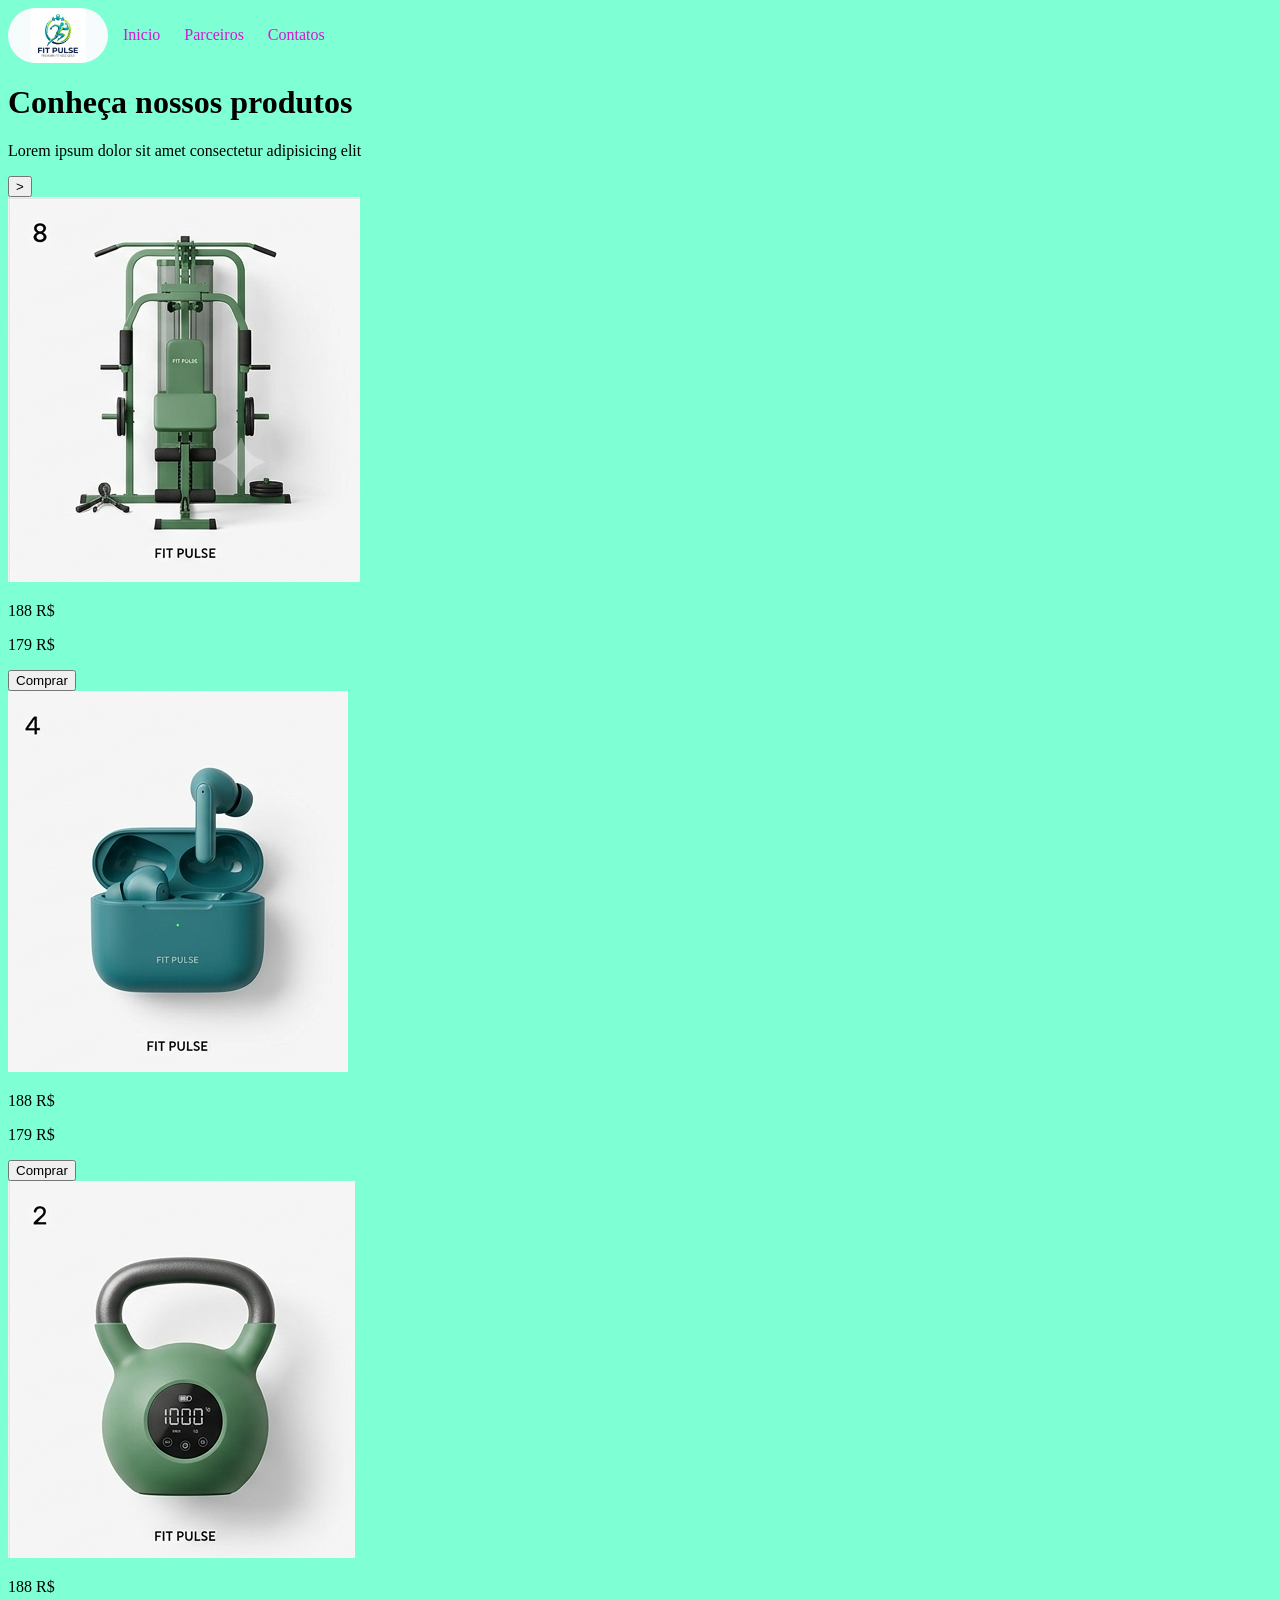
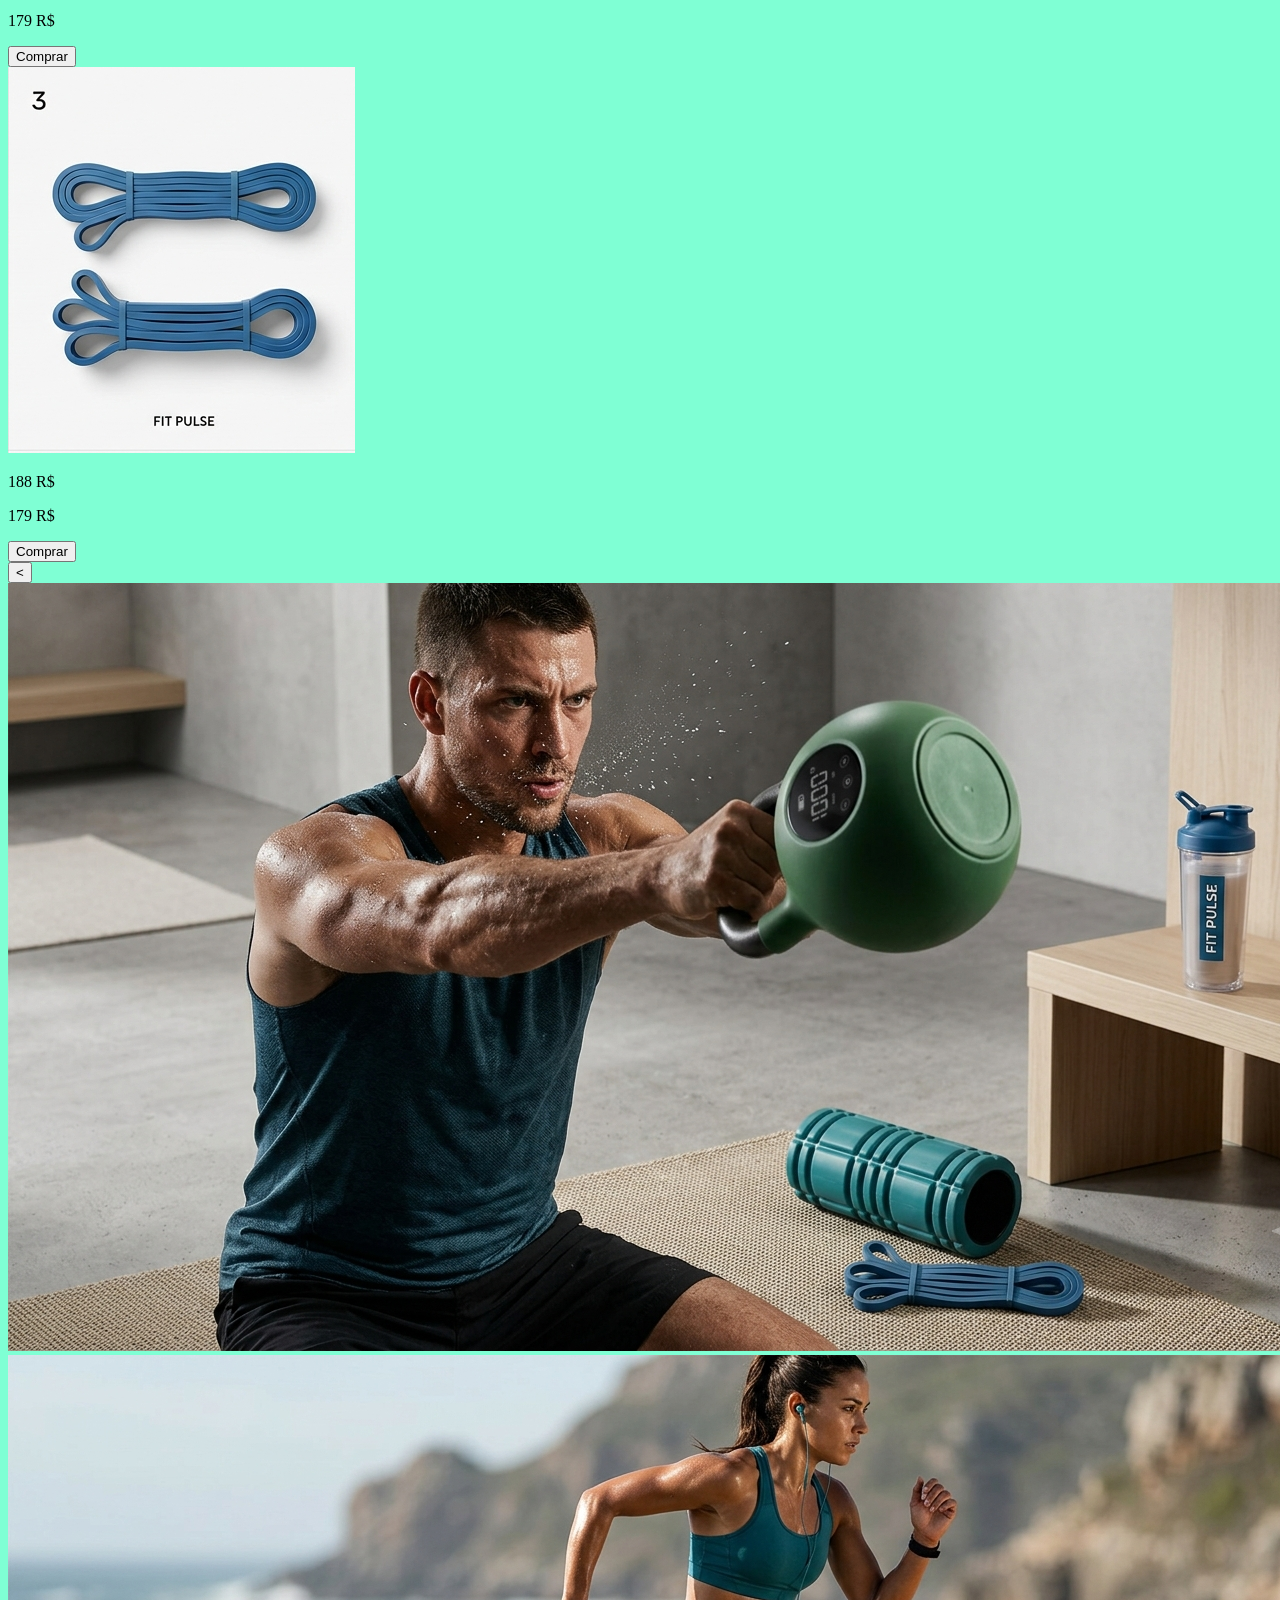
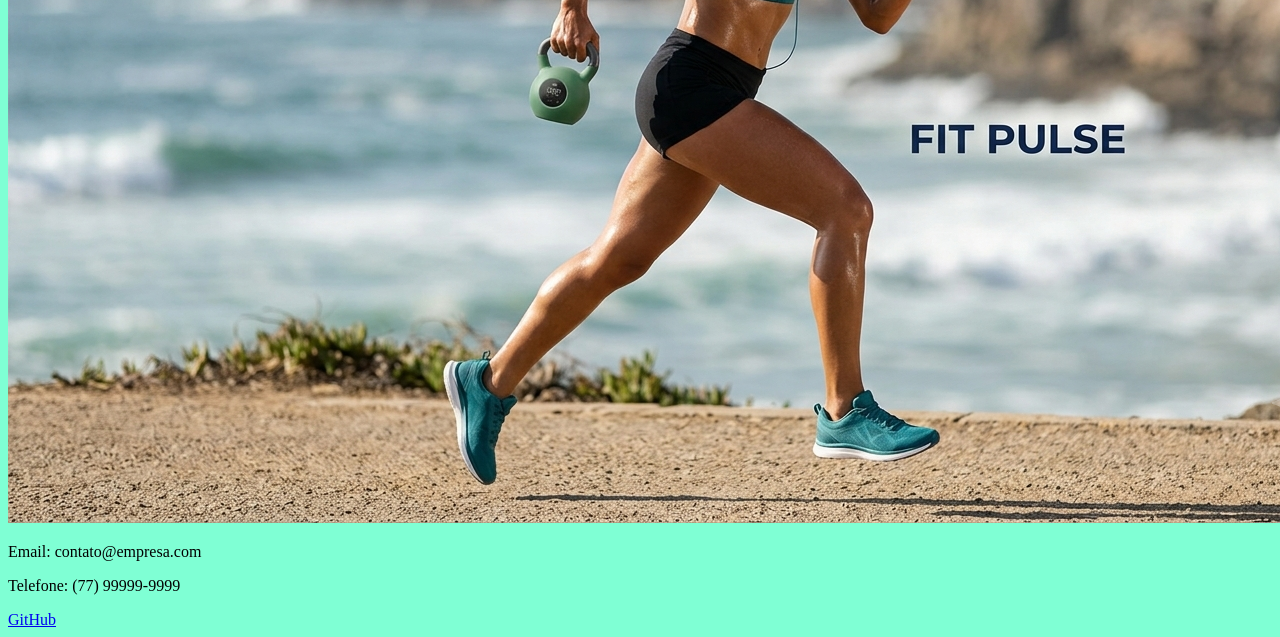
==== src/index.html @ 64a31a3b "Finalizado a estrutura inicial em html e começando o css" ====
<!DOCTYPE html>
<html lang="en">

<head>
    <meta charset="UTF-8">
    <meta name="viewport" content="width=device-width, initial-scale=1.0">
    <link rel="stylesheet" href="/src/styles/style.css">
    <title>Produtos fitness</title>
</head>

<body>
    <header>
        
        <div class="menu">
            <img src="../src/images/logo/logo.png" alt="logo" id="logo">
        <nav id="menu-nav">
            <a href="http://">Inicio</a>
            <a href="http://">Parceiros</a>
            <a href="">Contatos</a>
        </nav>
        </div>

    </header>
    <main>
        
        <div class="texto-produtos">
            <h1>Conheça nossos produtos</h1>
            <p>Lorem ipsum dolor sit amet consectetur adipisicing elit</p>

        </div>



        <button class="button-carrosel">></button>
        <div class="slider-carrosel">

            <div class="slider-images">
                <div class="card-images">
                    <img src="/src/images/produtos/aparelho.png" alt="Produto" class="imagem">
                    <p class="preco-falso">188 R$</p>
                    <p class="preco-real">179 R$</p>
                    <button class="button-comprar">Comprar</button>
                </div>
                <div class="card-images">
                    <img src="/src/images/produtos/fone.png" alt="Produto" class="imagem">
                    <p class="preco-falso">188 R$</p>
                    <p class="preco-real">179 R$</p>
                    <button class="button-comprar">Comprar</button>
                </div>
                <div class="card-images">
                    <img src="/src/images/produtos/peso.png" alt="Produto" class="imagem">
                    <p class="preco-falso">188 R$</p>
                    <p class="preco-real">179 R$</p>
                    <button class="button-comprar">Comprar</button>
                </div>
                <div class="card-images">
                    <img src="/src/images/produtos/corda.png" alt="Produto" class="imagem">
                    <p class="preco-falso">188 R$</p>
                    <p class="preco-real">179 R$</p>
                    <button class="button-comprar">Comprar</button>
                </div>
            </div>

        </div>
        <button class="button-carrosel"> < </button>

                <div class="card-images-produto">

                    <div class="card-images-produto-container">
                        <img src="/src/images/demostracaoProdutos/demonstracao1.png" alt="" class="imagem-demostracao">
                    </div>


                    <div class="card-images-produto-container">
                        <img src="/src/images/demostracaoProdutos/demonstracao2.png" alt="" class="imagem-demostracao">
                    </div>

                </div>

    </main>
    <footer>
        <p>Email: contato@empresa.com</p>
        <p>Telefone: (77) 99999-9999</p>
        <a href="#">GitHub</a>


    </footer>

</body>

</html>
---- src/styles/style.css ----
body{
    background-color: aquamarine;

}


header img {
    width: 100px;
    height: auto;
    border-radius: 50px;
    gap: 50px;
}

.menu{
    align-items: center;
    display: flex;
    justify-content:left;
    gap: 100x;
    
}
#menu-nav{
        margin-left: 5px ;

}
#menu-nav a { 
    text-decoration: none;
    color: rgb(212, 24, 212);
    width: 10px;
    height: 10px;
    margin: 10px;
    transition: color 0.3s;

}

#menu-nav a:hover {
    color:rgb(237, 164, 224);
}
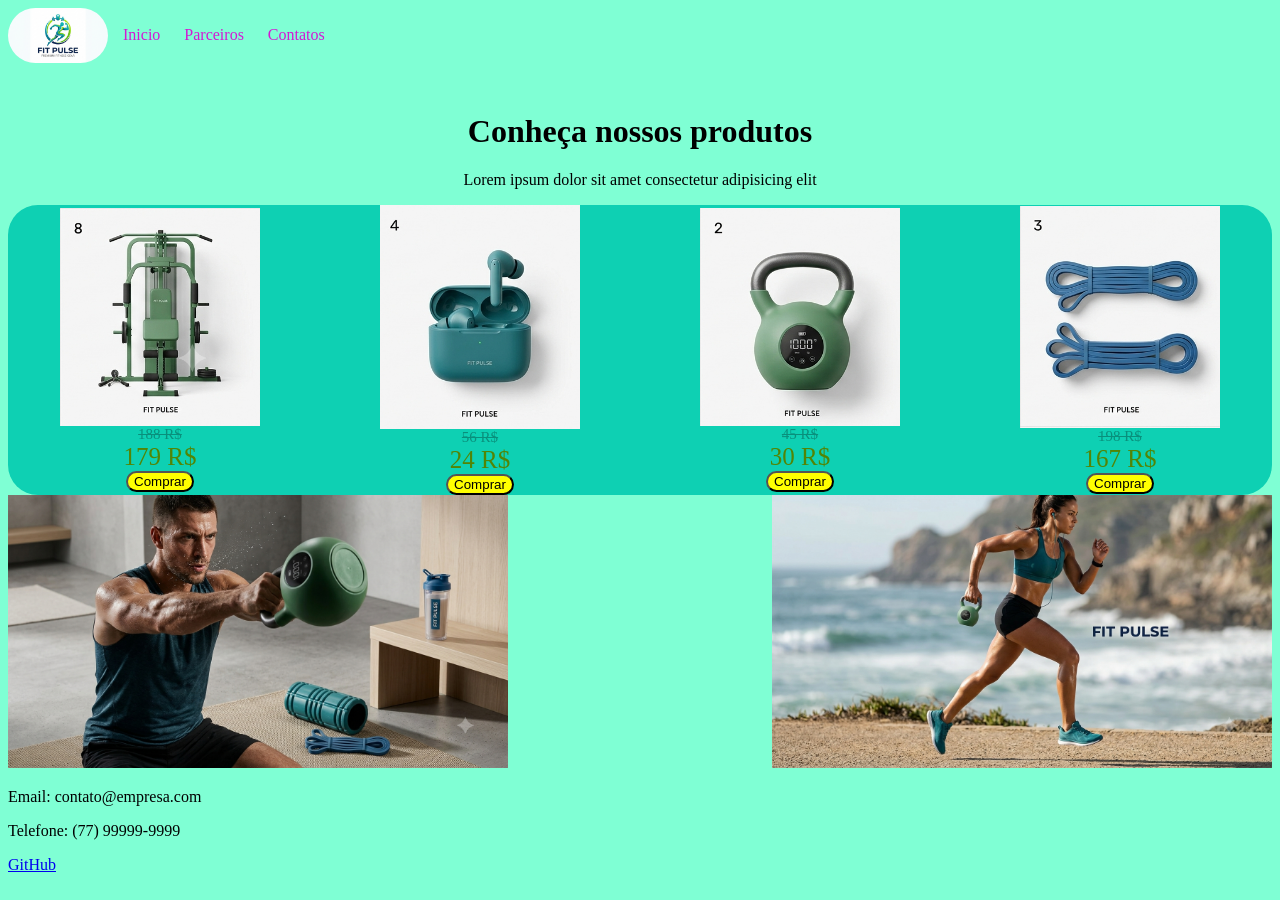
==== commit 1b4676db: "Finalizando o css e ajustes" ====
--- a/src/index.html
+++ b/src/index.html
@@ -16,7 +16,7 @@
         <nav id="menu-nav">
             <a href="http://">Inicio</a>
             <a href="http://">Parceiros</a>
-            <a href="">Contatos</a>
+            <a href="/contatos.html">Contatos</a>
         </nav>
         </div>
 
@@ -31,8 +31,9 @@
 
 
 
-        <button class="button-carrosel">></button>
+        
         <div class="slider-carrosel">
+            <button class="button-carrosel">></button>
 
             <div class="slider-images">
                 <div class="card-images">
@@ -43,26 +44,26 @@
                 </div>
                 <div class="card-images">
                     <img src="/src/images/produtos/fone.png" alt="Produto" class="imagem">
-                    <p class="preco-falso">188 R$</p>
-                    <p class="preco-real">179 R$</p>
+                    <p class="preco-falso">56 R$</p>
+                    <p class="preco-real">24 R$</p>
                     <button class="button-comprar">Comprar</button>
                 </div>
                 <div class="card-images">
                     <img src="/src/images/produtos/peso.png" alt="Produto" class="imagem">
-                    <p class="preco-falso">188 R$</p>
-                    <p class="preco-real">179 R$</p>
+                    <p class="preco-falso">45 R$</p>
+                    <p class="preco-real">30 R$</p>
                     <button class="button-comprar">Comprar</button>
                 </div>
                 <div class="card-images">
                     <img src="/src/images/produtos/corda.png" alt="Produto" class="imagem">
-                    <p class="preco-falso">188 R$</p>
-                    <p class="preco-real">179 R$</p>
+                    <p class="preco-falso">198 R$</p>
+                    <p class="preco-real">167 R$</p>
                     <button class="button-comprar">Comprar</button>
                 </div>
             </div>
-
+        <button class="button-carrosel"> < </button>
         </div>
-        <button class="button-carrosel"> < </button>
+        
 
                 <div class="card-images-produto">
 
--- a/src/styles/style.css
+++ b/src/styles/style.css
@@ -3,6 +3,17 @@
 
 }
 
+body img {
+    width: 200px;
+    height: auto; 
+    gap: 50px;
+}
+
+.card-images-produto-container img{
+    width: 500px;
+    height: auto; 
+    gap: 50px;
+}
 
 header img {
     width: 100px;
@@ -36,4 +47,85 @@
     color:rgb(237, 164, 224);
 }
 
+.texto-produtos {
+    margin-top: 50px;
+    text-align: center;
+    
+}
 
+.button-carrosel{
+    opacity: 30%;
+    padding: 15px;
+    border: none;
+    border-radius: 8px;
+    background-color: #003202;
+    color: white;
+    font-size: 16px;
+    cursor: pointer;
+    
+}
+
+.button-carrosel:hover{
+    background-color: bisque;
+}
+
+.slider-carrosel{
+    background-color:rgb(14, 208, 179);
+    align-items: center;
+    display: flex;
+    justify-content: center;
+    border-radius: 30px;
+    gap: 100px;
+}
+
+.slider-images{
+    display: flex;
+    margin-left: 30px;
+    margin-right: 30px;
+    gap: 120px;
+    
+
+}
+
+.card-images  {
+    align-items: center;
+    text-align: center;
+    flex-direction: column;
+    justify-content: center;
+    display: flex;
+
+}
+
+.button-comprar{
+    background-color: yellow;   
+    border-radius: 20px;
+    
+}
+
+.button-comprar:hover{
+    background-color: rgb(230, 230, 10);   
+    transition: 0,3ms;
+
+    
+}
+
+.preco-real,.preco-falso{
+    margin: 0;
+}
+.preco-falso{
+    text-decoration: line-through;
+    opacity: 30%;
+    font-size: 15px;
+}
+.preco-real{
+    font-size: 25px;
+   color: rgb(82, 133, 5);
+}
+
+
+
+.card-images-produto{
+    display: flex;
+    align-items: center;
+    justify-content: space-between;
+}
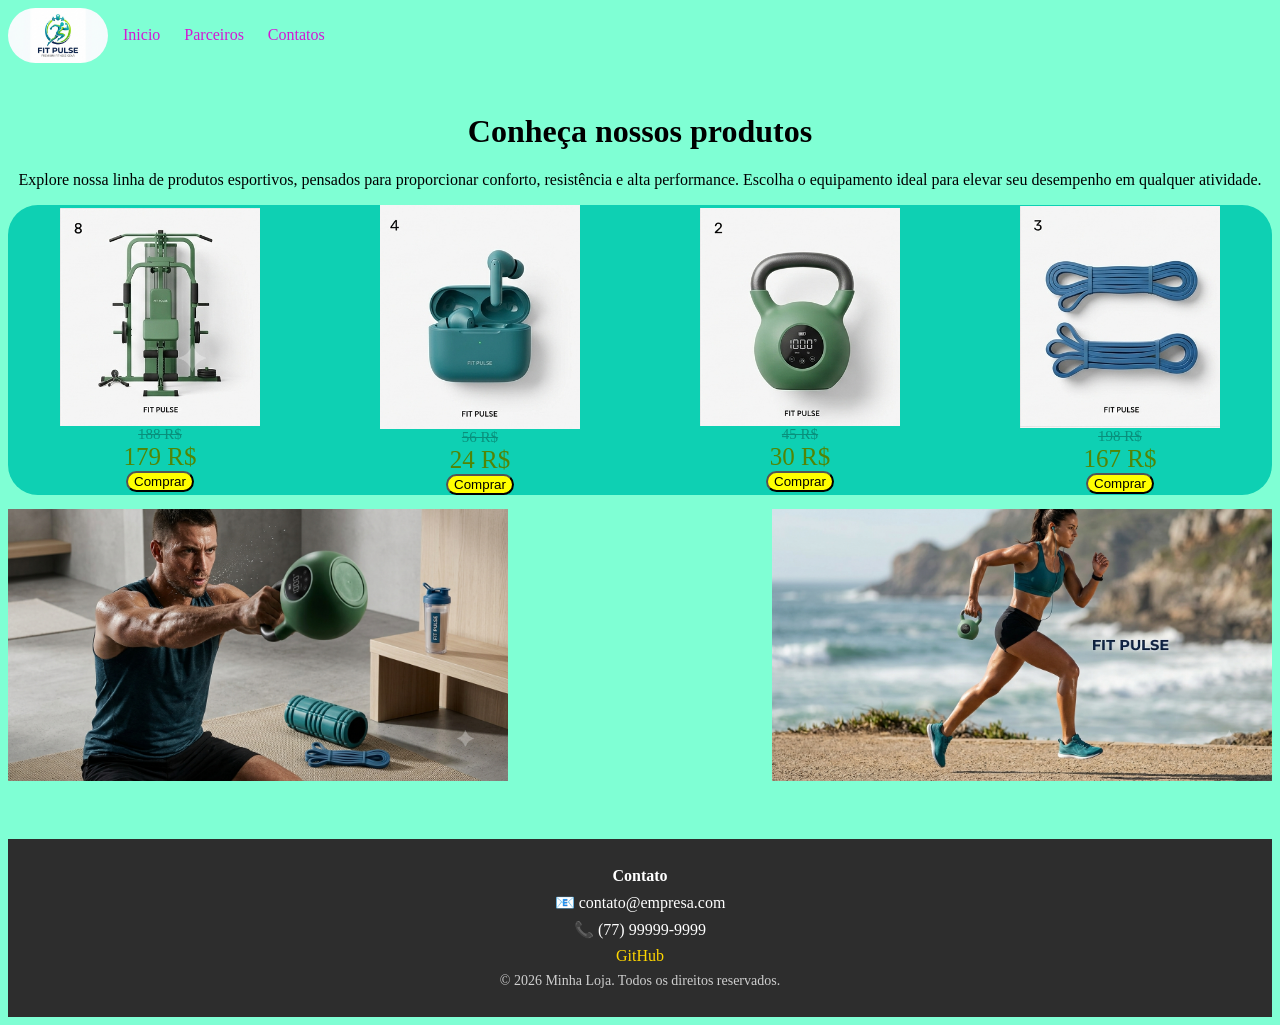
==== commit 2f2fd583: "Finalizado projeto,feature(carrosel de itens)" ====
--- a/src/index.html
+++ b/src/index.html
@@ -5,35 +5,38 @@
     <meta charset="UTF-8">
     <meta name="viewport" content="width=device-width, initial-scale=1.0">
     <link rel="stylesheet" href="/src/styles/style.css">
+    <script src="script/script.js" defer></script>
     <title>Produtos fitness</title>
 </head>
 
 <body>
     <header>
-        
+
         <div class="menu">
             <img src="../src/images/logo/logo.png" alt="logo" id="logo">
-        <nav id="menu-nav">
-            <a href="http://">Inicio</a>
-            <a href="http://">Parceiros</a>
-            <a href="/contatos.html">Contatos</a>
-        </nav>
+            <nav id="menu-nav">
+                <a href="http://">Inicio</a>
+                <a href="http://">Parceiros</a>
+                <a href="/contatos.html">Contatos</a>
+            </nav>
         </div>
 
     </header>
     <main>
-        
+
         <div class="texto-produtos">
             <h1>Conheça nossos produtos</h1>
-            <p>Lorem ipsum dolor sit amet consectetur adipisicing elit</p>
+            <p>  Explore nossa linha de produtos esportivos, pensados para proporcionar
+    conforto, resistência e alta performance. Escolha o equipamento ideal para
+    elevar seu desempenho em qualquer atividade.</p>
 
         </div>
 
 
 
-        
+
         <div class="slider-carrosel">
-            <button class="button-carrosel">></button>
+            <button class="button-carrosel" id="button-avancar">></button>
 
             <div class="slider-images">
                 <div class="card-images">
@@ -60,31 +63,62 @@
                     <p class="preco-real">167 R$</p>
                     <button class="button-comprar">Comprar</button>
                 </div>
+                <div class="card-images">
+                    <img src="/src/images/produtos/corda2.png" alt="Produto" class="imagem">
+                    <p class="preco-falso">198 R$</p>
+                    <p class="preco-real">167 R$</p>
+                    <button class="button-comprar">Comprar</button>
+                </div>
+                <div class="card-images">
+                    <img src="/src/images/produtos/borracha.png" alt="Produto" class="imagem">
+                    <p class="preco-falso">198 R$</p>
+                    <p class="preco-real">167 R$</p>
+                    <button class="button-comprar">Comprar</button>
+                </div>
+                <div class="card-images">
+                    <img src="/src/images/produtos/garrafa.png" alt="Produto" class="imagem">
+                    <p class="preco-falso">198 R$</p>
+                    <p class="preco-real">167 R$</p>
+                    <button class="button-comprar">Comprar</button>
+                </div>
+                <div class="card-images">
+                    <img src="/src/images/produtos/tenis.png" alt="Produto" class="imagem">
+                    <p class="preco-falso">198 R$</p>
+                    <p class="preco-real">167 R$</p>
+                    <button class="button-comprar">Comprar</button>
+                </div>
             </div>
-        <button class="button-carrosel"> < </button>
+            <button class="button-carrosel" id="button-voltar">
+                < </button>
         </div>
-        
-
-                <div class="card-images-produto">
-
-                    <div class="card-images-produto-container">
-                        <img src="/src/images/demostracaoProdutos/demonstracao1.png" alt="" class="imagem-demostracao">
-                    </div>
 
 
-                    <div class="card-images-produto-container">
-                        <img src="/src/images/demostracaoProdutos/demonstracao2.png" alt="" class="imagem-demostracao">
-                    </div>
+        <div class="card-images-produto">
 
-                </div>
+            <div class="card-images-produto-container">
+                <img src="/src/images/demostracaoProdutos/demonstracao1.png" alt="" class="imagem-demostracao"
+                    id="banner-1">
+            </div>
+
+
+            <div class="card-images-produto-container">
+                <img src="/src/images/demostracaoProdutos/demonstracao2.png" alt="" class="imagem-demostracao"
+                    id="banner-2">
+            </div>
+
+        </div>
 
     </main>
-    <footer>
-        <p>Email: contato@empresa.com</p>
-        <p>Telefone: (77) 99999-9999</p>
-        <a href="#">GitHub</a>
+    <footer class="footer">
+        <p><strong>Contato</strong></p>
+        <p>📧 contato@empresa.com</p>
+        <p>📞 (77) 99999-9999</p>
 
+        <a href="https://github.com/Eduardo-Carvalho-Reis">GitHub</a>
 
+        <p class="copyright">
+            &copy; 2026 Minha Loja. Todos os direitos reservados.
+        </p>
     </footer>
 
 </body>
--- a/src/styles/style.css
+++ b/src/styles/style.css
@@ -9,10 +9,10 @@
     gap: 50px;
 }
 
-.card-images-produto-container img{
+.card-images-produto img {
     width: 500px;
-    height: auto; 
-    gap: 50px;
+    height: 300px;
+    object-fit: contain;
 }
 
 header img {
@@ -129,3 +129,33 @@
     align-items: center;
     justify-content: space-between;
 }
+
+.off {
+    display: none;
+}
+.footer {
+    background-color: #2d2d2d;
+    color: white;
+    text-align: center;
+    padding: 20px;
+    margin-top: 40px;
+}
+
+.footer p {
+    margin: 8px 0;
+}
+
+.footer a {
+    color: #ffd700;
+    text-decoration: none;
+}
+
+.footer a:hover {
+    text-decoration: underline;
+}
+
+.copyright {
+    margin-top: 15px;
+    font-size: 14px;
+    color: #cfcfcf;
+}
